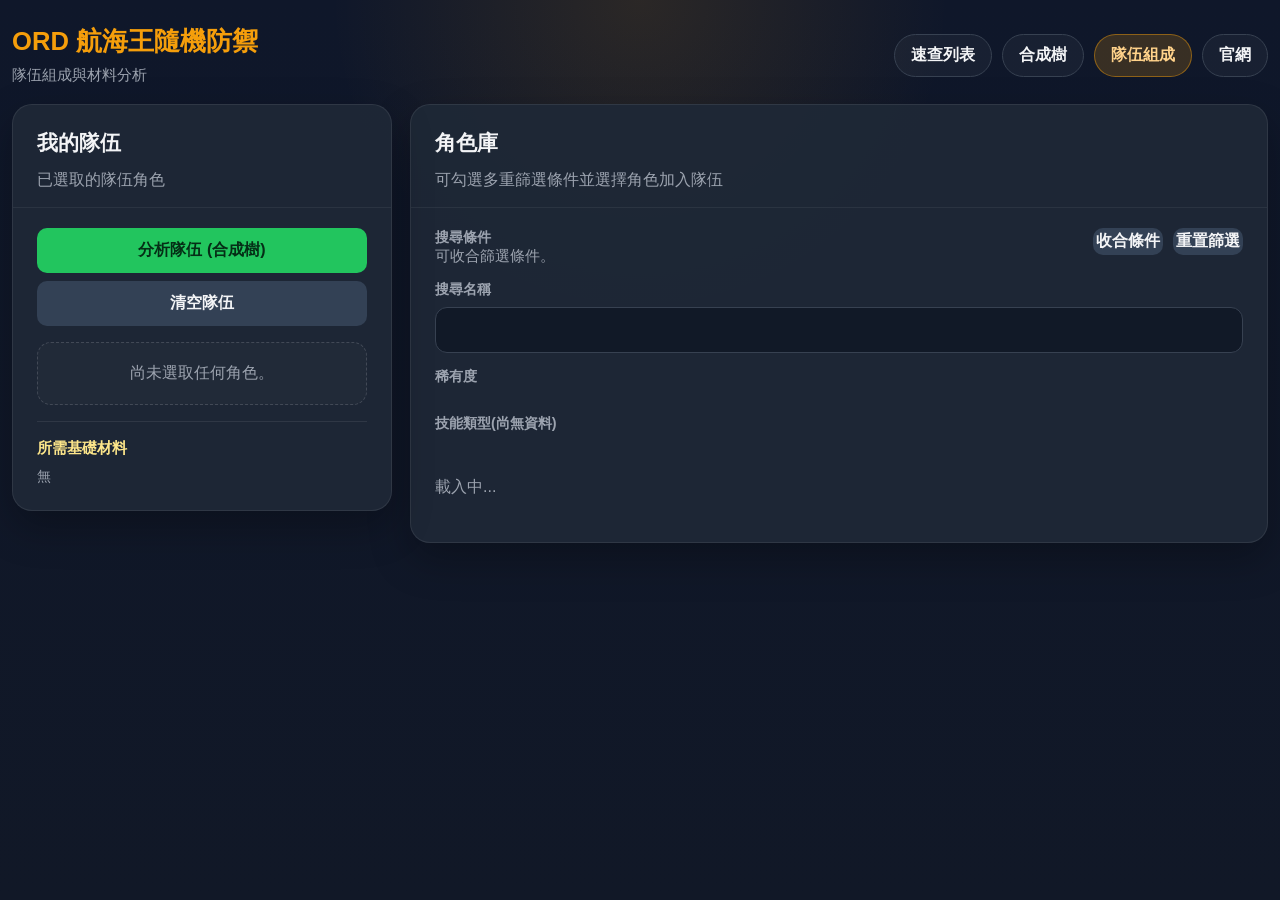
==== comp.html @ 58783229 "增加技能屬性" ====
<!DOCTYPE html>
<html lang="zh-TW">

<head>
    <meta charset="UTF-8">
    <meta name="viewport" content="width=device-width, initial-scale=1.0">
    <title>隊伍組成 - ORD</title>
    <link rel="stylesheet" href="css/styles.css?v=260618003">
</head>

<body data-page="comp">
    <div class="app-shell">
        <header class="topbar">
            <div class="brand">
                <div class="brand-title">ORD 航海王隨機防禦</div>
                <div class="brand-subtitle">隊伍組成與材料分析</div>
            </div>
            <nav class="nav-tabs" aria-label="主要導覽">
                <a class="nav-link" data-page="lookup" href="index.html">速查列表</a>
                <a class="nav-link" data-page="tree" href="tree.html">合成樹</a>
                <a class="nav-link" data-page="comp" href="comp.html">隊伍組成</a>
                <a class="nav-link" style="display: none;" data-page="maintenance" href="maintenance.html">資料維護</a>
                <a class="nav-link" target="_blank" href="https://ordsearch.net/mix">官網</a>
            </nav>
        </header>

        <div class="page-grid comp-layout">
            <!-- 隊伍面板 (左側/側邊欄) -->
            <aside class="panel team-panel">
                <div class="panel-header">
                    <h2 class="panel-title">我的隊伍</h2>
                    <p class="panel-desc">已選取的隊伍角色</p>
                </div>
                <div class="panel-body team-body">
                    <div class="team-actions">
                        <button id="analyzeTeamBtn" class="success full-width-btn" type="button">分析隊伍 (合成樹)</button>
                        <button id="clearTeamBtn" class="secondary full-width-btn" type="button"
                            style="margin-top: 8px;">清空隊伍</button>
                    </div>
                    <div id="selectedTeamList" class="team-list-container">
                        <div class="empty-state">尚未選取任何角色。</div>
                    </div>

                    <div class="team-divider"></div>

                    <div class="team-materials-section">
                        <h3 class="materials-title">所需基礎材料</h3>
                        <div id="teamMaterialsList" class="materials-list">
                            <span class="muted">無</span>
                        </div>
                    </div>
                </div>
            </aside>

            <!-- 角色篩選與列表 (右側) -->
            <main class="panel characters-panel">
                <div class="panel-header">
                    <h1 class="panel-title">角色庫</h1>
                    <p class="panel-desc">可勾選多重篩選條件並選擇角色加入隊伍</p>
                </div>
                <div class="panel-body">
                    <!-- 篩選器 -->
                    <div class="comp-controls">
                        <div class="comp-controls-header">
                            <div>
                                <div class="field-label">搜尋條件</div>
                                <div class="helper-text">可收合篩選條件。</div>
                            </div>
                            <div class="controls-actions comp-controls-header-actions">
                                <button id="toggleCompFiltersBtn" class="secondary" type="button" aria-expanded="true"
                                    aria-controls="compFiltersBody">收合條件</button>
                                <button id="resetFiltersBtn" class="secondary" type="button">重置篩選</button>
                            </div>
                        </div>

                        <div id="compFiltersBody" class="comp-controls-body">
                            <div class="controls-row">
                                <div class="field-group">
                                    <span class="field-label">搜尋名稱</span>
                                    <input id="compSearchInput" class="field-input" type="text" placeholder="">
                                </div>
                            </div>

                            <div class="controls-row" style="margin-top: 14px;">
                                <div class="field-group">
                                    <span class="field-label">稀有度</span>
                                    <div id="levelCheckboxGroup" class="checkbox-badge-grid">
                                        <!-- JS 動態生成稀有度複選框 -->
                                    </div>
                                </div>
                            </div>

                            <div class="controls-row" style="margin-top: 14px;">
                                <div class="field-group">
                                    <span class="field-label">技能類型(尚無資料)</span>
                                    <div id="skillTypeCheckboxGroup" class="checkbox-badge-grid">
                                        <!-- JS 動態生成技能複選框 -->
                                    </div>
                                </div>
                            </div>
                        </div>

                        <div class="controls-row" style="margin-top: 16px;">
                            <div id="compSummaryText" class="summary-text">載入中...</div>
                        </div>
                    </div>

                    <!-- 角色列表 (分組顯示) -->
                    <div id="compCharacterGroups" class="character-groups-stack">
                        <!-- JS 動態生成各等級分組 -->
                    </div>
                </div>
            </main>
        </div>
    </div>

    <script src="js/ord_data.js?v=260618003"></script>
    <script src="js/shared/app-shared.js?v=260618003"></script>
    <script src="js/pages/comp-page.js?v=260618003"></script>
    <script src="js/app.js?v=260618003"></script>
</body>

</html>
---- css/styles.css ----
:root {
  --bg-color: #111827;
  --surface-color: #1f2937;
  --surface-alt-color: #111827;
  --border-color: #374151;
  --text-color: #f3f4f6;
  --muted-color: #9ca3af;
  --primary-color: #f59e0b;
  --primary-hover: #d97706;
  --danger-color: #ef4444;
  --success-color: #22c55e;
  --shadow-color: rgba(0, 0, 0, 0.28);
  --badge-placeholder: #475569;
  --badge-common: #6b7280;
  --badge-uncommon: #4b5563;
  --badge-special: #d59700;
  --badge-rare: #9932cc;
  --badge-legendary: #fd292a;
  --badge-hidden: #009eef;
  --badge-twisted: #914540;
  --badge-evolving: #264cf7;
  --badge-limited: #7c3aed;
  --badge-transcendent: #1111fe;
  --badge-immortal: #fa8072;
  --badge-eternal: #06b6d4;
  --badge-mystic: #3e5582;
  --badge-random-only: #4169c3;
  --badge-seraph: #1c9c87;
}

* {
  box-sizing: border-box;
}

body {
  margin: 0;
  min-height: 100vh;
  font-family: "Helvetica Neue", Helvetica, Arial, "PingFang TC", "Microsoft JhengHei", sans-serif;
  background:
    radial-gradient(circle at top, rgba(245, 158, 11, 0.12), transparent 28%),
    linear-gradient(180deg, #0f172a 0%, #111827 100%);
  color: var(--text-color);
}

a {
  color: inherit;
  text-decoration: none;
}

button,
input,
select,
textarea {
  font: inherit;
}

.link-button{
  /* width: 60px; */
}

button,
.link-button {
  border: none;
  border-radius: 10px;
  background: var(--primary-color);
  color: #111827;
  font-weight: 700;
  cursor: pointer;
  transition: transform 0.15s ease, background 0.15s ease, box-shadow 0.15s ease;
  padding: 3px;
}

button:hover,
.link-button:hover {
  background: var(--primary-hover);
  transform: translateY(-1px);
}

button.secondary,
.link-button.secondary {
  background: #334155;
  color: var(--text-color);
}

button.secondary:hover,
.link-button.secondary:hover {
  background: #475569;
}

button.danger {
  background: var(--danger-color);
  color: #fff;
}

button.success {
  background: var(--success-color);
  color: #052e16;
}

.app-shell {
  width: min(1400px, calc(100% - 24px));
  margin: 0 auto;
  padding: 24px 0 40px;
}

.topbar {
  display: flex;
  flex-wrap: wrap;
  align-items: center;
  justify-content: space-between;
  gap: 16px;
  margin-bottom: 18px;
}

.brand {
  display: flex;
  flex-direction: column;
  gap: 6px;
}

.brand-title {
  font-size: clamp(1.5rem, 2vw, 2rem);
  font-weight: 800;
  color: var(--primary-color);
}

.brand-subtitle {
  color: var(--muted-color);
  font-size: 0.95rem;
}

.nav-tabs {
  display: flex;
  gap: 10px;
  flex-wrap: wrap;
}

.nav-link {
  padding: 10px 16px;
  border-radius: 999px;
  border: 1px solid var(--border-color);
  background: rgba(255, 255, 255, 0.04);
  color: var(--text-color);
  font-weight: 600;
}

.nav-link.active {
  background: rgba(245, 158, 11, 0.18);
  border-color: rgba(245, 158, 11, 0.45);
  color: #ffd28a;
}

.panel {
  background: rgba(31, 41, 55, 0.92);
  border: 1px solid rgba(255, 255, 255, 0.08);
  border-radius: 20px;
  box-shadow: 0 16px 40px var(--shadow-color);
  overflow: hidden;
}

.panel-header {
  padding: 24px 24px 14px;
  border-bottom: 1px solid rgba(255, 255, 255, 0.06);
}

.panel-title {
  margin: 0;
  font-size: 1.3rem;
}

.panel-desc {
  margin: 10px 0 0;
  color: var(--muted-color);
  line-height: 1.6;
}

.panel-body {
  padding: 20px 24px 24px;
}

.controls-grid {
  display: grid;
  grid-template-columns: repeat(4, minmax(0, 1fr));
  gap: 12px;
}

.field-group {
  display: flex;
  flex-direction: column;
  gap: 8px;
}

.field-label {
  color: var(--muted-color);
  font-size: 0.9rem;
  font-weight: 600;
}

.field-input,
.field-select,
.field-textarea {
  width: 100%;
  min-height: 46px;
  border-radius: 12px;
  border: 1px solid var(--border-color);
  background: rgba(17, 24, 39, 0.92);
  color: var(--text-color);
  padding: 11px 14px;
}

.field-textarea {
  min-height: 130px;
  resize: vertical;
  line-height: 1.5;
}

.ts-wrapper {
  width: 100%;
  min-height: 46px;
}

/* 1. 確保外層控制器的內容物垂直居中 */
.ts-wrapper .ts-control {
  display: flex !important;
  align-items: center !important;
}

.ts-wrapper.single .ts-control,
.ts-wrapper.multi .ts-control,
.ts-dropdown {
  border-radius: 12px;
  border: 1px solid var(--border-color);
  background: rgba(17, 24, 39, 0.92) !important;
  color: var(--text-color);
}

.ts-wrapper.single .ts-control,
.ts-wrapper.multi .ts-control {
  min-height: 46px;
  padding: 8px 12px;
  box-shadow: none;
  background-image: none !important;
}

.ts-wrapper.focus .ts-control {
  border-color: var(--primary-color);
  box-shadow: none;
}

.ts-wrapper .item,
.ts-wrapper .option,
.ts-wrapper input {
  color: var(--text-color);
}

.ts-wrapper.single .ts-control input,
.ts-wrapper.multi .ts-control input,
.ts-control input,
.ts-dropdown .option,
.ts-dropdown .optgroup-header,
.ts-dropdown .no-results,
.ts-dropdown .create,
.ts-dropdown .spinner {
  background: transparent !important;
  color: var(--text-color) !important;
}

.ts-wrapper.single .ts-control input::placeholder,
.ts-wrapper.multi .ts-control input::placeholder {
  color: var(--muted-color);
}

.ts-dropdown {
  box-shadow: 0 14px 30px rgba(0, 0, 0, 0.35);
}

.ts-dropdown-content {
  background: rgba(17, 24, 39, 0.98);
}

.ts-dropdown .option {
  border-bottom: 1px solid rgba(255, 255, 255, 0.06);
}

.ts-dropdown .option:last-child {
  border-bottom: none;
}

.ts-wrapper.multi .ts-control > div {
  background: rgba(245, 158, 11, 0.14);
  color: #fde68a;
  border-radius: 999px;
}

.ts-wrapper.plugin-remove_button .item .remove {
  border-left: 1px solid rgba(255, 255, 255, 0.12);
  color: var(--text-color);
}

.ts-wrapper.plugin-remove_button .item .remove:hover {
  background: rgba(255, 255, 255, 0.12);
  color: #fff;
}

.ts-dropdown .active {
  background: rgba(245, 158, 11, 0.16);
  color: var(--text-color);
}

.is-hidden {
  display: none !important;
}

.controls-actions,
.inline-actions {
  display: flex;
  flex-wrap: wrap;
  gap: 10px;
}

.controls-actions {
  margin-top: 14px;
}

.summary-bar {
  display: flex;
  justify-content: space-between;
  gap: 10px;
  flex-wrap: wrap;
  align-items: center;
  margin: 16px 0 0;
}

.summary-text,
.helper-text {
  color: var(--muted-color);
}

.helper-text {
  font-size: 0.92rem;
}

.table-scroll {
  overflow-x: auto;
}

.data-table {
  width: 100%;
  border-collapse: collapse;
  margin-top: 18px;
}

.data-table th,
.data-table td {
  padding: 14px 12px;
  border-bottom: 1px solid rgba(255, 255, 255, 0.06);
  vertical-align: top;
  text-align: left;
}

.data-table th {
  color: #fde68a;
  font-size: 0.92rem;
  white-space: nowrap;
}

.data-table tr:hover {
  background: rgba(255, 255, 255, 0.03);
}

.name-stack {
  display: flex;
  flex-direction: column;
  gap: 6px;
}

.name-primary-button,
.material-chip,
.partner-chip {
  display: inline-flex;
  align-items: center;
  gap: 6px;
  width: fit-content;
  padding: 6px 10px;
  border-radius: 999px;
  border: 1px solid transparent;
  background: rgba(255, 255, 255, 0.08);
  color: var(--text-color);
}

.name-primary-button {
  background: rgba(245, 158, 11, 0.14);
  color: #ffd28a;
}

.name-primary-button:hover,
.material-chip:hover,
.partner-chip:hover {
  border-color: rgba(245, 158, 11, 0.5);
  background: rgba(245, 158, 11, 0.18);
}

.name-secondary {
  color: var(--muted-color);
  font-size: 0.92rem;
  line-height: 1.4;
}

.badge {
  display: inline-flex;
  align-items: center;
  justify-content: center;
  min-width: 74px;
  padding: 6px 10px;
  border-radius: 999px;
  font-size: 0.86rem;
  font-weight: 700;
  color: #fff;
}

.badge-0 { background: var(--badge-placeholder); }
.badge-1 { background: var(--badge-common); }
.badge-2 { background: var(--badge-uncommon); }
.badge-3 { background: var(--badge-special); }
.badge-4 { background: var(--badge-rare); }
.badge-5 { background: var(--badge-legendary); }
.badge-6 { background: var(--badge-hidden); }
.badge-7 { background: var(--badge-twisted); }
.badge-8 { background: var(--badge-evolving); }
.badge-9 { background: var(--badge-limited); }
.badge-10 { background: var(--badge-transcendent); }
.badge-11 { background: var(--badge-immortal); }
.badge-12 { background: var(--badge-eternal); }
.badge-16 { background: var(--badge-random-only); }
.badge-18 { background: var(--badge-mystic); }
.badge-23 { background: var(--badge-seraph); }

.chip-group {
  display: flex;
  flex-wrap: wrap;
  gap: 8px;
}

.selected-chip-list {
  display: flex;
  flex-wrap: wrap;
  gap: 8px;
  margin-top: 10px;
}

.selected-chip {
  display: inline-flex;
  align-items: center;
  gap: 8px;
  padding: 8px 10px;
  border-radius: 999px;
  background: rgba(245, 158, 11, 0.12);
  border: 1px solid rgba(245, 158, 11, 0.28);
  color: #fde68a;
}

.selected-chip button {
  min-width: 24px;
  min-height: 24px;
  padding: 0;
  border-radius: 999px;
  background: rgba(255, 255, 255, 0.14);
  color: var(--text-color);
}

.muted {
  color: var(--muted-color);
}

.page-grid {
  display: grid;
  grid-template-columns: minmax(300px, 360px) minmax(0, 1fr);
  gap: 18px;
}

.record-list {
  max-height: 70vh;
  overflow: auto;
  padding-right: 4px;
}

.record-list-button {
  width: 100%;
  text-align: left;
  padding: 12px 14px;
  margin-bottom: 8px;
  border-radius: 14px;
  border: 1px solid rgba(255, 255, 255, 0.06);
  background: rgba(255, 255, 255, 0.03);
  color: var(--text-color);
}

.record-list-button.active {
  border-color: rgba(245, 158, 11, 0.5);
  background: rgba(245, 158, 11, 0.14);
}

.record-meta {
  display: flex;
  gap: 8px;
  flex-wrap: wrap;
  margin-top: 6px;
}

.record-meta span {
  font-size: 0.82rem;
  color: var(--muted-color);
}

.form-grid {
  display: grid;
  grid-template-columns: repeat(2, minmax(0, 1fr));
  gap: 14px;
}

.full-span {
  grid-column: 1 / -1;
}

.readonly-box {
  min-height: 46px;
  border-radius: 12px;
  border: 1px dashed rgba(255, 255, 255, 0.18);
  background: rgba(255, 255, 255, 0.02);
  color: var(--muted-color);
  padding: 11px 14px;
}

.preview-card {
  margin-top: 16px;
  padding: 14px;
  border-radius: 14px;
  border: 1px solid rgba(255, 255, 255, 0.08);
  background: rgba(17, 24, 39, 0.6);
}

.preview-card pre {
  margin: 0;
  white-space: pre-wrap;
  word-break: break-word;
  color: #dbeafe;
}

.picker-shell {
  display: flex;
  flex-direction: column;
  gap: 10px;
}

.picker-inline {
  display: flex;
  gap: 10px;
  align-items: stretch;
  flex-wrap: wrap;
}

.picker-inline .field-input {
  flex: 1;
}

.picker-results {
  display: none;
  max-height: 280px;
  overflow: auto;
  border-radius: 14px;
  border: 1px solid rgba(255, 255, 255, 0.08);
  background: rgba(17, 24, 39, 0.96);
}

.picker-results.has-items {
  display: block;
}

.picker-result-button {
  width: 100%;
  display: flex;
  justify-content: space-between;
  gap: 10px;
  align-items: flex-start;
  text-align: left;
  padding: 12px 14px;
  border-radius: 0;
  border-bottom: 1px solid rgba(255, 255, 255, 0.06);
  background: transparent;
  color: var(--text-color);
  font-weight: 600;
}

.picker-result-button:last-child {
  border-bottom: none;
}

.picker-result-button:hover,
.picker-result-button.active {
  background: rgba(245, 158, 11, 0.16);
  transform: none;
}

.picker-result-main {
  display: flex;
  flex-direction: column;
  gap: 6px;
}

.picker-result-meta {
  color: var(--muted-color);
  font-size: 0.86rem;
  font-weight: 500;
}

.tree-layout {
  display: grid;
  grid-template-columns: minmax(320px, 0.9fr) minmax(0, 1.1fr);
  gap: 18px;
}

.tree-panel-stack {
  display: flex;
  flex-direction: column;
  gap: 16px;
}

.tree-card,
.upward-card {
  padding: 16px;
  border-radius: 16px;
  border: 1px solid rgba(255, 255, 255, 0.08);
  background: rgba(17, 24, 39, 0.72);
}

.tree-card h3,
.upward-card h3 {
  margin: 0 0 10px;
}

.tree-list,
.upward-list {
  list-style: none;
  padding-left: 18px;
  margin: 0;
}

.tree-list > li,
.upward-list > li {
  position: relative;
  margin: 14px 0;
}

.tree-list > li::before,
.upward-list > li::before {
  content: "";
  position: absolute;
  top: 18px;
  left: -12px;
  width: 10px;
  height: 1px;
  background: #FFFFBB;
}

.tree-list > li::after,
.upward-list > li::after {
  content: "";
  position: absolute;
  top: -14px;
  left: -12px;
  width: 1px;
  height: calc(100% + 14px);
  background: #FFFFBB;
}

.tree-list > li:last-child::after,
.upward-list > li:last-child::after {
  height: 32px;
}

.node-card {
  padding: 12px 14px;
  border-radius: 14px;
  background: rgba(255, 255, 255, 0.04);
  border: 1px solid rgba(255, 255, 255, 0.06);
}

.node-card.placeholder {
  opacity: 0.9;
}

.node-title {
  display: flex;
  align-items: center;
  gap: 8px;
  flex-wrap: wrap;
  margin-bottom: 8px;
}

.node-title strong {
  font-size: 1rem;
}

.node-detail {
  color: var(--muted-color);
  font-size: 0.9rem;
  line-height: 1.5;
}

.status-line {
  margin-top: 10px;
  color: var(--muted-color);
  font-size: 0.9rem;
}

.branch-details {
  border-radius: 16px;
}

.branch-details > summary {
  list-style: none;
  cursor: pointer;
}

.branch-details > summary::-webkit-details-marker {
  display: none;
}

.branch-summary {
  display: flex;
  flex-direction: column;
  gap: 8px;
}

.branch-toggle-hint {
  color: var(--muted-color);
  font-size: 0.82rem;
  padding-left: 4px;
}

.tree-node-action {
  display: inline-flex;
  align-items: center;
  gap: 6px;
  width: fit-content;
  padding: 6px 10px;
  border-radius: 999px;
  background: rgba(245, 158, 11, 0.12);
  color: #fde68a;
  border: 1px solid transparent;
}

.tree-node-action:hover {
  border-color: rgba(245, 158, 11, 0.5);
  background: rgba(245, 158, 11, 0.18);
}

.empty-state {
  padding: 20px;
  text-align: center;
  color: var(--muted-color);
  border: 1px dashed rgba(255, 255, 255, 0.15);
  border-radius: 14px;
  background: rgba(255, 255, 255, 0.02);
}

.toast {
  margin-top: 14px;
  padding: 12px 14px;
  border-radius: 12px;
  display: none;
  white-space: pre-wrap;
}

.toast.success {
  display: block;
  background: rgba(34, 197, 94, 0.14);
  color: #bbf7d0;
}

.toast.error {
  display: block;
  background: rgba(239, 68, 68, 0.14);
  color: #fecaca;
}

@media (max-width: 1080px) {
  .controls-grid,
  .form-grid,
  .page-grid,
  .tree-layout {
    grid-template-columns: 1fr;
  }
}

@media (max-width: 900px) {
  .app-shell {
    width: min(100%, calc(100% - 16px));
    padding-top: 16px;
  }

  .panel-header,
  .panel-body {
    padding-left: 16px;
    padding-right: 16px;
  }

  .data-table thead {
    display: none;
  }

  .data-table,
  .data-table tbody,
  .data-table tr,
  .data-table td {
    display: block;
    width: 100%;
  }

  .data-table tr {
    padding: 12px 0;
  }

  .data-table td {
    padding: 10px 0 10px 88px;
    position: relative;
  }

  .data-table td::before {
    content: attr(data-label);
    position: absolute;
    top: 10px;
    left: 0;
    width: 78px;
    color: var(--muted-color);
    font-size: 0.85rem;
    font-weight: 700;
  }
}

/* --- Team Selection Layout & Page (comp.html) --- */
.comp-layout {
  grid-template-columns: minmax(320px, 380px) minmax(0, 1fr) !important;
  align-items: start;
}

.team-panel {
  position: sticky;
  top: 20px;
  max-height: calc(100vh - 40px);
  display: flex;
  flex-direction: column;
}

.team-body {
  overflow-y: auto;
  display: flex;
  flex-direction: column;
  gap: 16px;
  max-height: calc(100vh - 160px);
}

.team-list-container {
  display: flex;
  flex-direction: column;
  gap: 10px;
}

.team-member-card {
  display: flex;
  align-items: center;
  justify-content: space-between;
  padding: 10px 14px;
  border-radius: 12px;
  background: rgba(255, 255, 255, 0.04);
  border: 1px solid rgba(255, 255, 255, 0.06);
}

.team-member-info {
  display: flex;
  align-items: center;
  gap: 10px;
}

.team-member-name {
  font-weight: 700;
  font-size: 0.95rem;
}

.team-member-remove {
  background: transparent;
  color: var(--muted-color);
  border: none;
  font-size: 1.25rem;
  line-height: 1;
  padding: 0 4px;
  cursor: pointer;
  transition: color 0.15s ease;
}

.team-member-remove:hover {
  background: transparent;
  color: var(--danger-color);
  transform: none;
}

.team-divider {
  height: 1px;
  background: rgba(255, 255, 255, 0.08);
}

.team-materials-section {
  display: flex;
  flex-direction: column;
  gap: 8px;
}

.materials-title {
  margin: 0;
  font-size: 0.95rem;
  color: #fde68a;
  font-weight: 700;
}

.materials-list {
  display: flex;
  flex-direction: column;
  gap: 6px;
  font-size: 0.9rem;
}

.materials-item {
  display: flex;
  justify-content: space-between;
  border-bottom: 1px dashed rgba(255, 255, 255, 0.04);
  padding-bottom: 4px;
}

.materials-item .item-qty {
  color: var(--primary-color);
  font-weight: 700;
}

.full-width-btn {
  width: 100%;
  padding: 12px;
  font-size: 1rem;
}

/* Checkbox badge filter styling */
.checkbox-badge-grid {
  display: flex;
  flex-wrap: wrap;
  gap: 8px;
  margin-top: 6px;
}

.checkbox-badge {
  cursor: pointer;
}

.checkbox-badge input {
  position: absolute;
  opacity: 0;
  cursor: pointer;
  height: 0;
  width: 0;
}

.checkbox-badge-label {
  display: inline-flex;
  align-items: center;
  padding: 6px 14px;
  border-radius: 999px;
  font-size: 0.88rem;
  font-weight: 600;
  background: rgba(255, 255, 255, 0.05);
  border: 1px solid var(--border-color);
  color: var(--muted-color);
  transition: all 0.2s ease;
  user-select: none;
}

.checkbox-badge:hover .checkbox-badge-label {
  border-color: rgba(255, 255, 255, 0.25);
  color: var(--text-color);
}

.checkbox-badge input:checked + .checkbox-badge-label {
  background: rgba(245, 158, 11, 0.18);
  border-color: var(--primary-color);
  color: #ffd28a;
  box-shadow: 0 0 10px rgba(245, 158, 11, 0.2);
}

.comp-controls {
  display: flex;
  flex-direction: column;
  gap: 14px;
}

.comp-controls-header {
  display: flex;
  justify-content: space-between;
  align-items: flex-start;
  gap: 12px;
  flex-wrap: wrap;
}

.comp-controls-header-actions {
  margin-top: 0;
}

.comp-controls-body {
  display: flex;
  flex-direction: column;
}

/* Character group list rendering style */
.character-groups-stack {
  display: flex;
  flex-direction: column;
  gap: 24px;
  margin-top: 20px;
}

.char-group-section {
  border: 1px solid rgba(255, 255, 255, 0.05);
  background: rgba(255, 255, 255, 0.01);
  border-radius: 16px;
  overflow: hidden;
}

.char-group-header {
  padding: 12px 18px;
  background: rgba(255, 255, 255, 0.03);
  border-bottom: 1px solid rgba(255, 255, 255, 0.05);
  display: flex;
  justify-content: space-between;
  align-items: center;
}

.char-group-title {
  margin: 0;
  font-size: 1.05rem;
  font-weight: 700;
  display: flex;
  align-items: center;
  gap: 8px;
}

.char-group-count {
  font-size: 0.86rem;
  color: var(--muted-color);
}

.char-group-grid {
  display: grid;
  grid-template-columns: repeat(auto-fill, minmax(280px, 1fr));
  gap: 12px;
  padding: 16px;
}

.char-card {
  display: flex;
  align-items: start;
  gap: 12px;
  padding: 12px;
  border-radius: 12px;
  background: rgba(17, 24, 39, 0.4);
  border: 1px solid rgba(255, 255, 255, 0.04);
  cursor: pointer;
  transition: transform 0.15s ease, border-color 0.15s ease, background-color 0.15s ease;
}

.char-card:hover {
  background: rgba(17, 24, 39, 0.6);
  border-color: rgba(255, 255, 255, 0.1);
  transform: translateY(-1px);
}

.char-card.selected {
  border-color: rgba(245, 158, 11, 0.45);
  background: rgba(245, 158, 11, 0.06);
}

.char-card-checkbox-wrapper {
  margin-top: 4px;
}

.char-card-checkbox {
  width: 18px;
  height: 18px;
  accent-color: var(--primary-color);
  cursor: pointer;
}

.char-card-content {
  flex: 1;
  display: flex;
  flex-direction: column;
  gap: 4px;
}

.char-card-name-row {
  display: flex;
  justify-content: space-between;
  align-items: center;
  gap: 8px;
}

.char-card-name {
  font-weight: 700;
  font-size: 1rem;
  color: var(--text-color);
}

.char-card-materials {
  font-size: 0.82rem;
  color: var(--muted-color);
  display: -webkit-box;
  -webkit-line-clamp: 2;
  -webkit-box-orient: vertical;
  overflow: hidden;
  text-overflow: ellipsis;
  line-height: 1.4;
}

.char-card-remark {
  font-size: 0.8rem;
  color: var(--primary-color);
  opacity: 0.85;
  margin-top: 2px;
}

/* --- Team Tree Tabs & Page (comp_tree.html) --- */
.comp-tree-tabs-container {
  display: flex;
  gap: 8px;
  overflow-x: auto;
  padding-bottom: 10px;
  border-bottom: 1px solid rgba(255, 255, 255, 0.08);
  scrollbar-width: thin;
}

.comp-tree-tab-btn {
  display: inline-flex;
  align-items: center;
  gap: 8px;
  padding: 10px 18px;
  border-radius: 12px;
  background: rgba(255, 255, 255, 0.04);
  border: 1px solid rgba(255, 255, 255, 0.06);
  color: var(--text-color);
  font-weight: 600;
  white-space: nowrap;
  transition: all 0.2s ease;
  cursor: pointer;
}

.comp-tree-tab-btn:hover {
  background: rgba(255, 255, 255, 0.08);
  border-color: rgba(255, 255, 255, 0.15);
}

.comp-tree-tab-btn.active {
  background: rgba(245, 158, 11, 0.18);
  border-color: var(--primary-color);
  color: #ffd28a;
  box-shadow: 0 4px 12px rgba(245, 158, 11, 0.15);
}

@media (max-width: 1080px) {
  .comp-layout {
    grid-template-columns: 1fr !important;
  }
  .team-panel {
    position: static;
    max-height: none;
  }
  .team-body {
    max-height: none;
  }
}

/* --- Team tree total summary card --- */
.team-tree-summary-card {
  padding: 16px;
  border-radius: 16px;
  background: rgba(245, 158, 11, 0.04);
  border: 1px solid rgba(245, 158, 11, 0.2);
  margin-bottom: 8px;
}

.team-summary-title {
  margin: 0 0 12px 0;
  font-size: 0.95rem;
  color: #ffd28a;
  font-weight: 700;
}

.team-summary-materials-grid {
  display: grid;
  grid-template-columns: repeat(auto-fill, minmax(170px, 1fr));
  gap: 8px;
}

.team-summary-material-item {
  display: flex;
  justify-content: space-between;
  align-items: center;
  padding: 8px 12px;
  background: rgba(255, 255, 255, 0.03);
  border-radius: 10px;
  border: 1px solid rgba(255, 255, 255, 0.05);
  font-size: 0.88rem;
}

.team-summary-material-item .name {
  white-space: nowrap;
  overflow: hidden;
  text-overflow: ellipsis;
  margin-right: 4px;
}

.team-summary-material-item .qty {
  color: var(--primary-color);
  font-weight: 700;
}
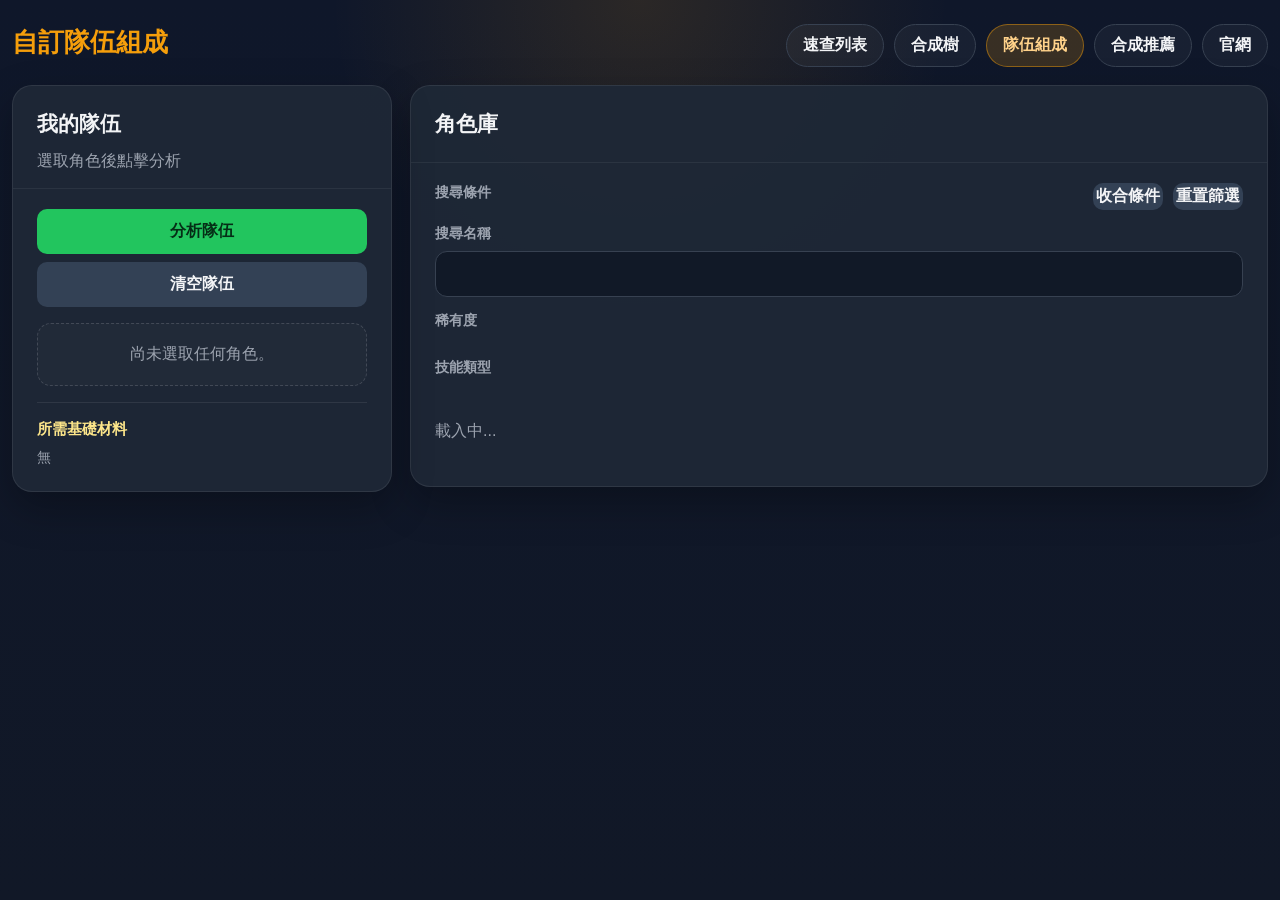
==== commit e0c40f84: "complete recommend" ====
--- a/comp.html
+++ b/comp.html
@@ -5,20 +5,21 @@
     <meta charset="UTF-8">
     <meta name="viewport" content="width=device-width, initial-scale=1.0">
     <title>隊伍組成 - ORD</title>
-    <link rel="stylesheet" href="css/styles.css?v=260618003">
+    <link rel="stylesheet" href="css/styles.css?v=260621002">
 </head>
 
 <body data-page="comp">
     <div class="app-shell">
         <header class="topbar">
             <div class="brand">
-                <div class="brand-title">ORD 航海王隨機防禦</div>
-                <div class="brand-subtitle">隊伍組成與材料分析</div>
+                <div class="brand-title">自訂隊伍組成</div>
+                <div class="brand-subtitle"></div>
             </div>
             <nav class="nav-tabs" aria-label="主要導覽">
                 <a class="nav-link" data-page="lookup" href="index.html">速查列表</a>
                 <a class="nav-link" data-page="tree" href="tree.html">合成樹</a>
                 <a class="nav-link" data-page="comp" href="comp.html">隊伍組成</a>
+                <a class="nav-link" data-page="recommend" href="recommend.html">合成推薦</a>
                 <a class="nav-link" style="display: none;" data-page="maintenance" href="maintenance.html">資料維護</a>
                 <a class="nav-link" target="_blank" href="https://ordsearch.net/mix">官網</a>
             </nav>
@@ -29,11 +30,11 @@
             <aside class="panel team-panel">
                 <div class="panel-header">
                     <h2 class="panel-title">我的隊伍</h2>
-                    <p class="panel-desc">已選取的隊伍角色</p>
+                    <p class="panel-desc">選取角色後點擊分析</p>
                 </div>
                 <div class="panel-body team-body">
                     <div class="team-actions">
-                        <button id="analyzeTeamBtn" class="success full-width-btn" type="button">分析隊伍 (合成樹)</button>
+                        <button id="analyzeTeamBtn" class="success full-width-btn" type="button">分析隊伍</button>
                         <button id="clearTeamBtn" class="secondary full-width-btn" type="button"
                             style="margin-top: 8px;">清空隊伍</button>
                     </div>
@@ -56,7 +57,7 @@
             <main class="panel characters-panel">
                 <div class="panel-header">
                     <h1 class="panel-title">角色庫</h1>
-                    <p class="panel-desc">可勾選多重篩選條件並選擇角色加入隊伍</p>
+                    <p class="panel-desc"></p>
                 </div>
                 <div class="panel-body">
                     <!-- 篩選器 -->
@@ -64,7 +65,7 @@
                         <div class="comp-controls-header">
                             <div>
                                 <div class="field-label">搜尋條件</div>
-                                <div class="helper-text">可收合篩選條件。</div>
+                                <div class="helper-text"></div>
                             </div>
                             <div class="controls-actions comp-controls-header-actions">
                                 <button id="toggleCompFiltersBtn" class="secondary" type="button" aria-expanded="true"
@@ -92,7 +93,7 @@
 
                             <div class="controls-row" style="margin-top: 14px;">
                                 <div class="field-group">
-                                    <span class="field-label">技能類型(尚無資料)</span>
+                                    <span class="field-label">技能類型</span>
                                     <div id="skillTypeCheckboxGroup" class="checkbox-badge-grid">
                                         <!-- JS 動態生成技能複選框 -->
                                     </div>
@@ -114,10 +115,10 @@
         </div>
     </div>
 
-    <script src="js/ord_data.js?v=260618003"></script>
-    <script src="js/shared/app-shared.js?v=260618003"></script>
-    <script src="js/pages/comp-page.js?v=260618003"></script>
-    <script src="js/app.js?v=260618003"></script>
+    <script src="js/ord_data.js?v=260621002"></script>
+    <script src="js/shared/app-shared.js?v=260621002"></script>
+    <script src="js/pages/comp-page.js?v=260621002"></script>
+    <script src="js/app.js?v=260621002"></script>
 </body>
 
 </html>
--- a/css/styles.css
+++ b/css/styles.css
@@ -539,6 +539,327 @@
   background: rgba(17, 24, 39, 0.6);
 }
 
+.recommend-grid {
+  display: grid;
+  grid-template-columns: minmax(320px, 420px) minmax(0, 1fr);
+  gap: 18px;
+  margin-top: 8px;
+}
+
+.recommend-target-grid {
+  gap: 8px;
+}
+
+.recommend-count-grid {
+  display: grid;
+  grid-template-columns: repeat(2, minmax(0, 1fr));
+  gap: 12px;
+}
+
+.recommend-count-card {
+  display: flex;
+  flex-direction: column;
+  gap: 10px;
+  padding: 12px;
+  border-radius: 14px;
+  border: 1px solid rgba(255, 255, 255, 0.08);
+  background: rgba(17, 24, 39, 0.62);
+}
+
+.recommend-count-card.is-owned {
+  border-color: rgba(245, 158, 11, 0.32);
+  background: rgba(245, 158, 11, 0.05);
+}
+
+.recommend-count-card-top {
+  display: flex;
+  justify-content: space-between;
+  align-items: flex-start;
+  gap: 8px;
+}
+
+.recommend-count-label {
+  font-size: 0.95rem;
+  font-weight: 700;
+  line-height: 1.3;
+}
+
+.recommend-count-stepper {
+  display: inline-flex;
+  align-items: center;
+  justify-content: space-between;
+  gap: 8px;
+  min-height: 38px;
+  padding: 6px 8px;
+  border-radius: 12px;
+  background: rgba(255, 255, 255, 0.04);
+  border: 1px solid rgba(255, 255, 255, 0.06);
+}
+
+.recommend-stepper-btn {
+  width: 34px;
+  height: 34px;
+  padding: 0;
+  border-radius: 10px;
+  background: rgba(255, 255, 255, 0.05);
+  color: var(--text-color);
+  font-size: 1.1rem;
+  line-height: 1;
+}
+
+.recommend-stepper-btn:hover {
+  background: rgba(255, 255, 255, 0.12);
+}
+
+.recommend-count-value {
+  min-width: 2ch;
+  text-align: center;
+  font-weight: 800;
+  color: var(--text-color);
+}
+
+.recommend-owned-tabs {
+  display: flex;
+  gap: 8px;
+  overflow-x: auto;
+  padding-bottom: 10px;
+  border-bottom: 1px solid rgba(255, 255, 255, 0.08);
+  scrollbar-width: thin;
+}
+
+.recommend-tab-count {
+  min-width: 1.6rem;
+  padding: 2px 6px;
+  border-radius: 999px;
+  background: rgba(255, 255, 255, 0.08);
+  color: var(--muted-color);
+  font-size: 0.75rem;
+  font-weight: 700;
+  text-align: center;
+}
+
+.recommend-owned-panels {
+  padding-top: 12px;
+}
+
+.recommend-owned-panel.is-hidden {
+  display: none;
+}
+
+.recommend-result-list {
+  display: flex;
+  flex-direction: column;
+  gap: 12px;
+  max-height: 575px;
+  overflow: auto;
+}
+
+.recommend-card {
+  display: flex;
+  flex-direction: column;
+  gap: 8px;
+  padding: 14px;
+  border-radius: 14px;
+  border: 1px solid rgba(255, 255, 255, 0.08);
+  background: rgba(17, 24, 39, 0.62);
+}
+
+.recommend-card-top {
+  display: flex;
+  align-items: center;
+  gap: 10px;
+  flex-wrap: wrap;
+}
+
+.recommend-card-top strong {
+  flex: 1 1 220px;
+}
+
+.recommend-result-group {
+  display: flex;
+  flex-direction: column;
+  gap: 10px;
+  margin-bottom: 14px;
+}
+
+.recommend-result-group-head {
+  display: flex;
+  align-items: center;
+  justify-content: space-between;
+  gap: 10px;
+}
+
+.recommend-result-group-title {
+  margin: 0;
+  font-size: 0.95rem;
+  font-weight: 800;
+  color: #ffd28a;
+}
+
+.recommend-result-group-count {
+  min-width: 2rem;
+  padding: 3px 8px;
+  border-radius: 999px;
+  background: rgba(245, 158, 11, 0.14);
+  color: #ffe6b0;
+  font-size: 0.78rem;
+  font-weight: 700;
+  text-align: center;
+}
+
+.recommend-result-group-body {
+  display: flex;
+  flex-direction: column;
+  gap: 12px;
+}
+
+.recommend-material-details {
+  border: 1px solid rgba(255, 255, 255, 0.08);
+  background: rgba(255, 255, 255, 0.02);
+  border-radius: 12px;
+}
+
+.recommend-material-summary {
+  padding: 10px 12px;
+  gap: 10px;
+}
+
+.recommend-material-summary-head {
+  display: flex;
+  align-items: center;
+  justify-content: space-between;
+  gap: 8px;
+}
+
+.recommend-material-summary-label {
+  font-size: 0.82rem;
+  font-weight: 700;
+  color: var(--muted-color);
+  letter-spacing: 0;
+}
+
+.recommend-material-preview {
+  display: flex;
+  flex-wrap: wrap;
+  gap: 6px;
+}
+
+.recommend-material-chip {
+  display: inline-flex;
+  align-items: center;
+  gap: 6px;
+  max-width: 100%;
+  font-size: 0.72rem;
+  padding: 3px 8px;
+}
+
+.recommend-material-chip-label {
+  min-width: 0;
+}
+
+.recommend-owned-mark {
+  display: inline-flex;
+  align-items: center;
+  justify-content: center;
+  width: 14px;
+  height: 14px;
+  border-radius: 999px;
+  background: rgba(34, 197, 94, 0.18);
+  color: #bbf7d0;
+  font-size: 0.7rem;
+  font-weight: 800;
+  flex: 0 0 auto;
+}
+
+.recommend-material-body {
+  padding: 0 12px 12px;
+}
+
+.recommend-material-tree {
+  list-style: none;
+  margin: 0;
+  padding: 8px 0 0 14px;
+  display: flex;
+  flex-direction: column;
+  gap: 8px;
+}
+
+.recommend-material-tree > li {
+  margin: 0;
+}
+
+.recommend-material-branch {
+  border-radius: 10px;
+}
+
+.recommend-material-row {
+  display: flex;
+  align-items: center;
+  flex-wrap: wrap;
+  gap: 8px;
+  padding: 8px 10px;
+  border-radius: 10px;
+  background: rgba(255, 255, 255, 0.03);
+  flex-direction: row !important;
+}
+
+.recommend-material-row--leaf {
+  border: 1px solid rgba(255, 255, 255, 0.04);
+}
+
+.recommend-material-row--missing {
+  color: var(--muted-color);
+}
+
+.recommend-material-name {
+  font-size: 0.88rem;
+  font-weight: 700;
+  min-width: 0;
+}
+
+.recommend-card-meta {
+  color: var(--muted-color);
+  font-size: 0.95rem;
+  line-height: 1.5;
+}
+
+.recommend-card-foot {
+  display: flex;
+  flex-wrap: wrap;
+  justify-content: space-between;
+  gap: 10px;
+  align-items: center;
+}
+
+.recommend-shortage {
+  display: inline-flex;
+  align-items: center;
+  justify-content: center;
+  padding: 6px 10px;
+  border-radius: 999px;
+  background: rgba(245, 158, 11, 0.14);
+  color: #ffe6b0;
+  font-weight: 700;
+  font-size: 0.75rem;
+}
+
+.recommend-shortage.is-ready {
+  background: rgba(34, 197, 94, 0.18);
+  color: #bbf7d0;
+}
+
+@media (max-width: 1100px) {
+  .recommend-grid {
+    grid-template-columns: 1fr;
+  }
+}
+
+@media (max-width: 860px) {
+  .recommend-count-grid {
+    grid-template-columns: 1fr;
+  }
+}
+
 .preview-card pre {
   margin: 0;
   white-space: pre-wrap;
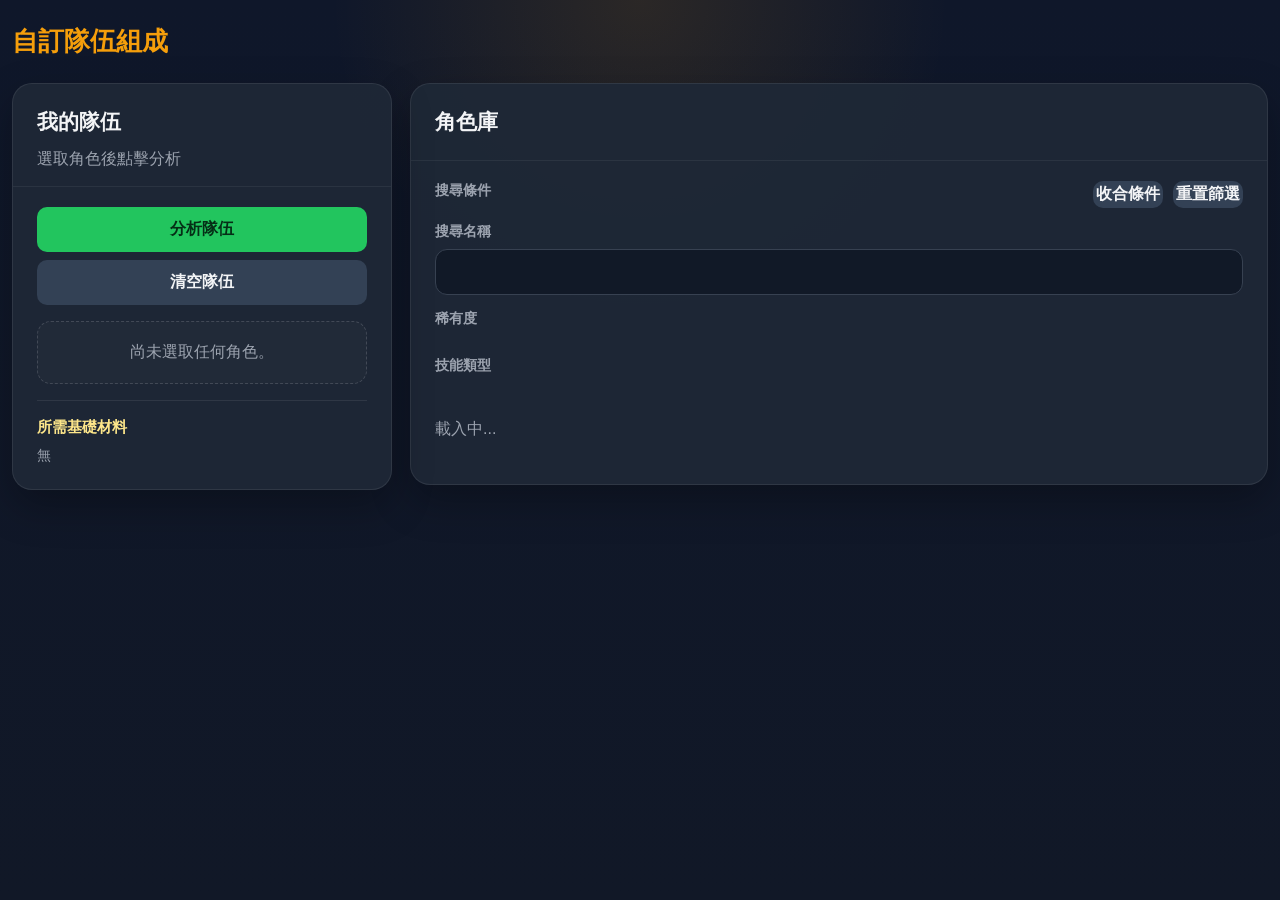
==== commit c1f34f87: "recommend add skill display" ====
--- a/comp.html
+++ b/comp.html
@@ -4,8 +4,14 @@
 <head>
     <meta charset="UTF-8">
     <meta name="viewport" content="width=device-width, initial-scale=1.0">
-    <title>隊伍組成 - ORD</title>
-    <link rel="stylesheet" href="css/styles.css?v=260621002">
+    <title>ORD 隊伍組成</title>
+    <link rel="manifest" href="/manifest.json">
+    <script src="/pwa-init.js"></script>
+    <meta name="apple-mobile-web-app-capable" content="yes">
+    <meta name="apple-mobile-web-app-status-bar-style" content="black">
+    <link rel="apple-touch-icon" href="/resource/192x192.png">
+    <link rel="stylesheet" href="css/styles.css?v=260625003">
+    <script src="js/shared/wc-navbar.js?v=260625003"></script>
 </head>
 
 <body data-page="comp">
@@ -15,14 +21,7 @@
                 <div class="brand-title">自訂隊伍組成</div>
                 <div class="brand-subtitle"></div>
             </div>
-            <nav class="nav-tabs" aria-label="主要導覽">
-                <a class="nav-link" data-page="lookup" href="index.html">速查列表</a>
-                <a class="nav-link" data-page="tree" href="tree.html">合成樹</a>
-                <a class="nav-link" data-page="comp" href="comp.html">隊伍組成</a>
-                <a class="nav-link" data-page="recommend" href="recommend.html">合成推薦</a>
-                <a class="nav-link" style="display: none;" data-page="maintenance" href="maintenance.html">資料維護</a>
-                <a class="nav-link" target="_blank" href="https://ordsearch.net/mix">官網</a>
-            </nav>
+            <my-navbar></my-navbar>
         </header>
 
         <div class="page-grid comp-layout">
@@ -115,10 +114,10 @@
         </div>
     </div>
 
-    <script src="js/ord_data.js?v=260621002"></script>
-    <script src="js/shared/app-shared.js?v=260621002"></script>
-    <script src="js/pages/comp-page.js?v=260621002"></script>
-    <script src="js/app.js?v=260621002"></script>
+    <script src="js/ord_data.js?v=260625003"></script>
+    <script src="js/shared/app-shared.js?v=260625003"></script>
+    <script src="js/pages/comp-page.js?v=260625003"></script>
+    <script src="js/app.js?v=260625003"></script>
 </body>
 
 </html>
--- a/css/styles.css
+++ b/css/styles.css
@@ -129,27 +129,6 @@
   font-size: 0.95rem;
 }
 
-.nav-tabs {
-  display: flex;
-  gap: 10px;
-  flex-wrap: wrap;
-}
-
-.nav-link {
-  padding: 10px 16px;
-  border-radius: 999px;
-  border: 1px solid var(--border-color);
-  background: rgba(255, 255, 255, 0.04);
-  color: var(--text-color);
-  font-weight: 600;
-}
-
-.nav-link.active {
-  background: rgba(245, 158, 11, 0.18);
-  border-color: rgba(245, 158, 11, 0.45);
-  color: #ffd28a;
-}
-
 .panel {
   background: rgba(31, 41, 55, 0.92);
   border: 1px solid rgba(255, 255, 255, 0.08);
@@ -541,7 +520,7 @@
 
 .recommend-grid {
   display: grid;
-  grid-template-columns: minmax(320px, 420px) minmax(0, 1fr);
+  grid-template-columns: minmax(220px, 320px) minmax(0, 1fr);
   gap: 18px;
   margin-top: 8px;
 }
@@ -662,6 +641,8 @@
   border-radius: 14px;
   border: 1px solid rgba(255, 255, 255, 0.08);
   background: rgba(17, 24, 39, 0.62);
+  position: relative;
+  overflow: hidden;
 }
 
 .recommend-card-top {
@@ -846,6 +827,15 @@
 .recommend-shortage.is-ready {
   background: rgba(34, 197, 94, 0.18);
   color: #bbf7d0;
+}
+.badge-skill-type{
+  display: inline-flex;
+  align-items: center;
+  justify-content: center;
+  font-size: 0.75rem;
+  font-weight: 700;
+  color: #ddd;
+  padding:4px;
 }
 
 @media (max-width: 1100px) {
@@ -1114,6 +1104,9 @@
   }
 }
 
+.cell-mobile-label {
+  display: none;
+}
 @media (max-width: 900px) {
   .app-shell {
     width: min(100%, calc(100% - 16px));
@@ -1147,15 +1140,52 @@
     position: relative;
   }
 
-  .data-table td::before {
-    content: attr(data-label);
+  .data-table td:not(.material-column)::before {
+    content: attr(data-mobile) "\A" attr(data-keycode);
+    white-space: pre-line;
     position: absolute;
-    top: 10px;
+    top: 35%;
     left: 0;
     width: 78px;
     color: var(--muted-color);
     font-size: 0.85rem;
     font-weight: 700;
+  }
+
+  /* 隱藏資料列的第 1, 4, 5, 6 個 td */
+  .data-table td:nth-child(1),
+  .data-table td:nth-child(4),
+  .data-table td:nth-child(5),
+  .data-table td:nth-child(6) {
+    display: none;
+  }
+  .material-chip{
+    font-size: 0.7rem;
+  }
+  /* 用來精準模擬原本 ::before 的絕對定位 */
+  .data-table td .cell-mobile-label {
+    position: absolute;
+    top: 10px;         /* 貼齊你原本 before 的 top */
+    left: 0;           /* 貼齊你原本 before 的 left */
+    width: 78px;       /* 寬度跟你原本的 before 一致 */
+    display: flex;
+    align-items: flex-start;
+    gap: 6px;          /* 文字與按鈕的間距 */
+  }
+
+  /* 模擬原本 before 的文字樣式 */
+  .data-table td .cell-mobile-label .label-text {
+    color: var(--muted-color);
+    font-size: 0.85rem;
+    font-weight: 700;
+  }
+
+  /* 手機版合成樹按鈕微調 */
+  .data-table td .cell-mobile-label .mobile-action-btn {
+    display: inline-flex;
+    align-items: center;
+    justify-content: center;
+    border-radius: 10px;
   }
 }
 
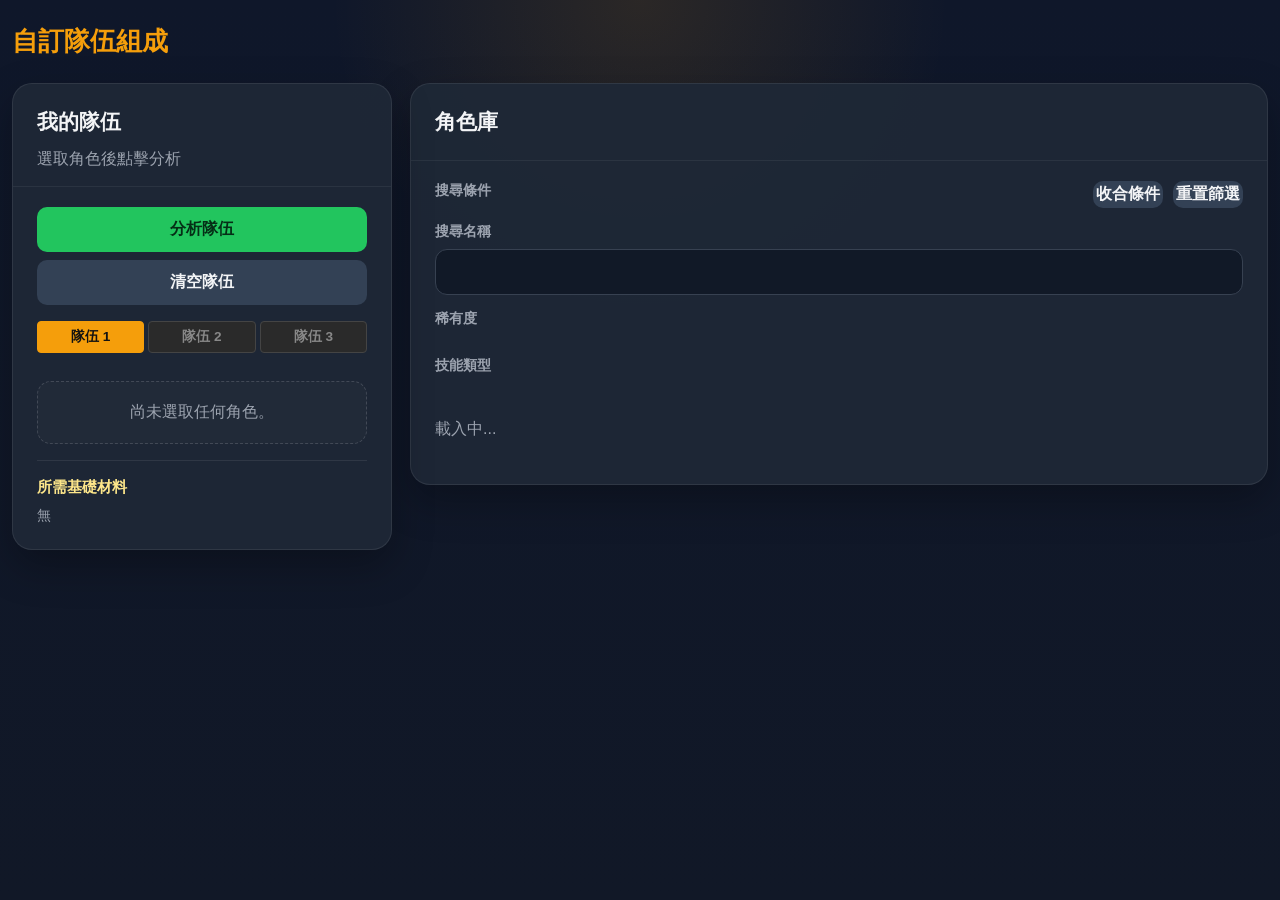
==== commit 917d8981: "multi team" ====
--- a/comp.html
+++ b/comp.html
@@ -6,12 +6,34 @@
     <meta name="viewport" content="width=device-width, initial-scale=1.0">
     <title>ORD 隊伍組成</title>
     <link rel="manifest" href="/manifest.json">
-    <script src="/pwa-init.js"></script>
-    <meta name="apple-mobile-web-app-capable" content="yes">
+    <script src="/pwa-init.js?v=260626002"></script>
+    <meta name="mobile-web-app-capable" content="yes">
     <meta name="apple-mobile-web-app-status-bar-style" content="black">
     <link rel="apple-touch-icon" href="/resource/192x192.png">
-    <link rel="stylesheet" href="css/styles.css?v=260625003">
-    <script src="js/shared/wc-navbar.js?v=260625003"></script>
+    <link rel="stylesheet" href="css/styles.css?v=260626002">
+    <script src="js/shared/wc-navbar.js?v=260626002"></script>
+    <style>
+    .team-tab-btn {
+        background-color: #2a2a2a; /* 根據你原本的暗色背景調整 */
+        color: #888;
+        border: 1px solid #444;
+        border-radius: 4px;
+        cursor: pointer;
+        transition: all 0.2s;
+    }
+
+    .team-tab-btn:hover {
+        color: #fff;
+        border-color: #666;
+    }
+
+    .team-tab-btn.active {
+        background-color: var(--primary-color, #ffd28a); /* 或是使用你專案的 primary color */
+        color: #121212;
+        border-color: var(--primary-color, #ffd28a);
+        font-weight: bold;
+    }
+    </style>
 </head>
 
 <body data-page="comp">
@@ -36,6 +58,11 @@
                         <button id="analyzeTeamBtn" class="success full-width-btn" type="button">分析隊伍</button>
                         <button id="clearTeamBtn" class="secondary full-width-btn" type="button"
                             style="margin-top: 8px;">清空隊伍</button>
+                    </div>
+                    <div class="team-tabs" style="display: flex; gap: 4px; margin-bottom: 12px;">
+                        <button type="button" class="team-tab-btn active" data-team-idx="0" style="flex: 1; padding: 6px; font-size: 0.85rem;">隊伍 1</button>
+                        <button type="button" class="team-tab-btn" data-team-idx="1" style="flex: 1; padding: 6px; font-size: 0.85rem;">隊伍 2</button>
+                        <button type="button" class="team-tab-btn" data-team-idx="2" style="flex: 1; padding: 6px; font-size: 0.85rem;">隊伍 3</button>
                     </div>
                     <div id="selectedTeamList" class="team-list-container">
                         <div class="empty-state">尚未選取任何角色。</div>
@@ -114,10 +141,10 @@
         </div>
     </div>
 
-    <script src="js/ord_data.js?v=260625003"></script>
-    <script src="js/shared/app-shared.js?v=260625003"></script>
-    <script src="js/pages/comp-page.js?v=260625003"></script>
-    <script src="js/app.js?v=260625003"></script>
+    <script src="js/ord_data.js?v=260626002"></script>
+    <script src="js/shared/app-shared.js?v=260626002"></script>
+    <script src="js/pages/comp-page.js?v=260626002"></script>
+    <script src="js/app.js?v=260626002"></script>
 </body>
 
 </html>
